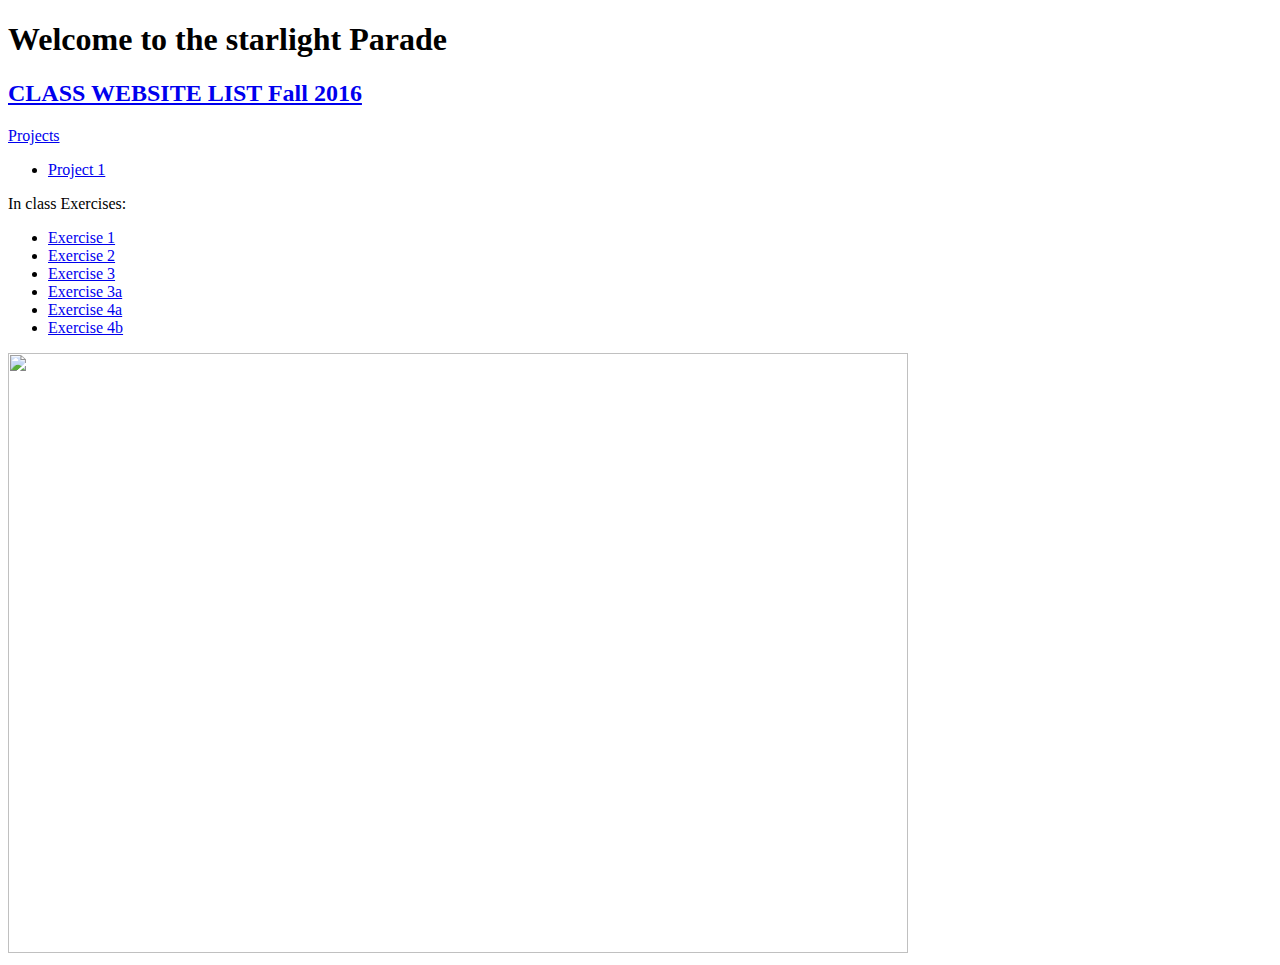
==== Exercise1/index.html @ bfcb6dd6 "awsl" ====
<!DOCTYPE html>
<html>

<head>
  <title>Welcome to  the  starlight Parade</title>
</head>

<body>
  <h1>Welcome to  the  starlight Parade</h1>
  <h2><a href="http://mharris13.github.io/interactivemedia323/classwebsite/a323classwebsite"> CLASS WEBSITE LIST Fall 2016</h2>
 
  <p>
    Projects
    <ul>
      <li><a href="http://garimathakur.github.io/interactivemedia323/project1/"> Project 1 </a> </li>
    </ul>
  </p>
  <p>
    In class Exercises:
    <ul>
      <li><a href="http://Aalizzwell-7.github.io/Ineedhealing/Exercise1/">Exercise 1</a></li>
      <li><a href="http://garimathakur.github.io/interactivemedia323/Exercise2/">Exercise 2</a></li>
      <li><a href="http://garimathakur.github.io/interactivemedia323/Exercise3/">Exercise 3</a></li>
      <li><a href="http://garimathakur.github.io/interactivemedia323/Exercise3a/">Exercise 3a</a></li>
      <li><a href="http://garimathakur.github.io/interactivemedia323/Exercise4section1/">Exercise 4a</a></li>
      <li><a href="http://garimathakur.github.io/interactivemedia323/exercise4section2/">Exercise 4b</a></li>
    </ul>
  </p>

  <img src="http://garimathakur.github.io/interactivemedia323fall2016/images/profile.JPG" height="600" width="900">
  
</body>

</html>
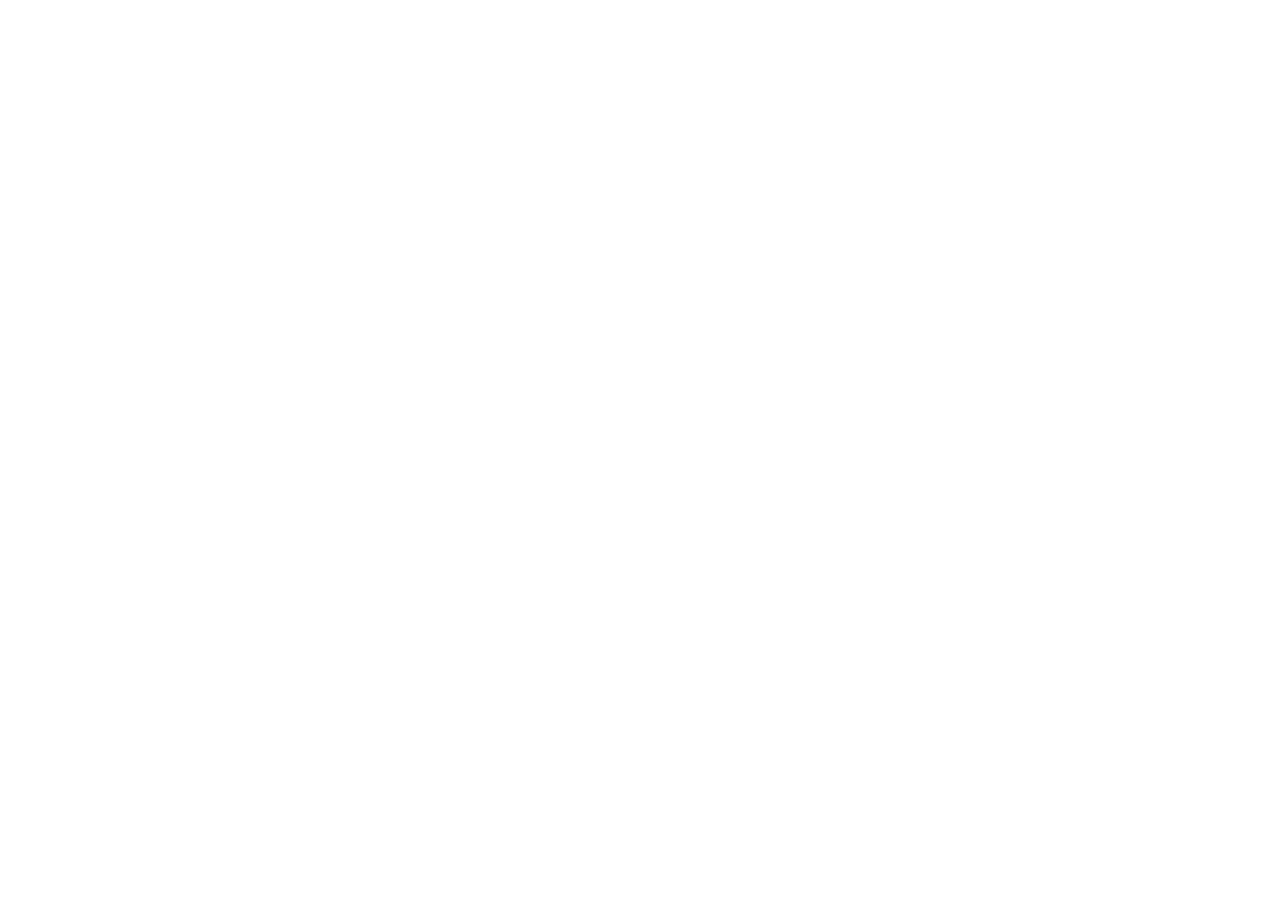
==== commit 9b541539: "awsll" ====
--- a/Exercise1/index.html
+++ b/Exercise1/index.html
@@ -1,34 +1,60 @@
-<!DOCTYPE html>
+<!doctype html>
 <html>
-
+<body> 
 <head>
-  <title>Welcome to  the  starlight Parade</title>
+  <title>How to Wear Lace Up Boots
 </head>
 
-<body>
-  <h1>Welcome to  the  starlight Parade</h1>
-  <h2><a href="http://mharris13.github.io/interactivemedia323/classwebsite/a323classwebsite"> CLASS WEBSITE LIST Fall 2016</h2>
- 
-  <p>
-    Projects
+   <div id="table-of-contents">
+      Table to contents
+      <ul>
+        <li><a href="#one">Method 1 : Putting on Lace Up Boots</a></li> 
+        <li><a href="#two">Method 2 : Styling Flat Lace Up Boots</a></li>
+        <li><a href="#three">Tips</a></li>
+      </ul>
+   </div>
+
+   <h1> How to Wear Lace Up Boots </h1>
+      <p>Lace up boots are all the rage right now in fashion and the media. You may have seen your friends, celebrities, or even models wearing different types of lace up boots. If you have a pair of your own but you aren’t sure how to wear them, try wearing them with skinny jeans or even a pair of leggings to find a style that works for you. </p>
+	  </div>
+    <div id="one">
+	   <h2>Method 1 : Putting on Lace Up Boots</h2>
+      
+        <img src="images\1.jpg"alt="Add tall socks to your boots for a pop of color">
+        <ol>
+          <li><strong>Add tall socks to your boots for a pop of color.</strong></li>
+
+   	  <p>If your boots are black or brown and you’d like to throw in a pop of color on top of them, wear tall socks that will peak between your boots and pants. If you want to keep a classic look, opt for neutral and toned-down colors, like black, white, or beige.</p>
+      <ul>
+        <p>Some stores sell socks that are specifically made for boots. These are usually thicker and will be easier to pull out of the top of your shoes.</p>
+        <img src="images\4.jpg"alt="Tie your boots tightly for a comfortable walking shoe">
+         <li><strong>Tie your boots tightly for a comfortable walking shoe. </strong></li>
+        <p>Lace up boots are used for fashion and function. If you want to take a hike in your boots or are planning a long walk, make sure that your boots are tied snugly and fit on your feet well. This will cause less strain on your feet over time.</p>
+        <img src="images\3.jpg">
+        <p>3 Keep your shoelaces loose for a relaxed look. Some boots have shoelaces that can be tied loosely or not at all and still stay on your feet. If you want to look relaxed and fashionable, keep your shoelaces loose and your boots slightly floppy when you wear them.</p>
+    </div>>
+
+     <div id="two">
+     <h2>Method 2 : Styling Flat Lace Up Boots</h2>
+      
+        <img src="images\2.jpg"alt="Add tall socks to your boots for a pop of color">
+        <li><strong>Add tall socks to your boots for a pop of color.</strong></li>
+
+        <p> Jeans that are loose fitting imply a more laid-back style. Pair your lace up boots with a relaxed or loose fitting pair of jeans that you can cuff at the bottom to emphasize your shoe.</p>
+        <img src="images\5.jpg">
+        <p>2 Pair your boots with skinny jeans for a chic, stream-lined look. If you want to look put-together and stylish, skinny jeans are the way to go. Pair your boots with a dark-wash skinny jean that will compliment the rest of your outfit.
+        ></p>
+        <img src="images\6.jpg">
+        <p>3 Dress up your boots with a midi skirt and tights. If you are going to an event or just feel like adding some pizzazz to your outfit, you can pair your lace up boots with a midi skirt and tights for a more polished, dressed-up outfit. Try wearing a floral dress with a black or brown pair of boots, or add a pop of color to a neutral dress with boots that have a bright color
+        </p>
+    </div>>
+
+     <div id= "three">
+    <h2>Tips</h2>
     <ul>
-      <li><a href="http://garimathakur.github.io/interactivemedia323/project1/"> Project 1 </a> </li>
+      <li>Make sure that you can walk in your boots without them slipping off your feet before you head out.</li>
+      <li>This look works best with chunkier boots, like Timberlands.</li>
     </ul>
-  </p>
-  <p>
-    In class Exercises:
-    <ul>
-      <li><a href="http://Aalizzwell-7.github.io/Ineedhealing/Exercise1/">Exercise 1</a></li>
-      <li><a href="http://garimathakur.github.io/interactivemedia323/Exercise2/">Exercise 2</a></li>
-      <li><a href="http://garimathakur.github.io/interactivemedia323/Exercise3/">Exercise 3</a></li>
-      <li><a href="http://garimathakur.github.io/interactivemedia323/Exercise3a/">Exercise 3a</a></li>
-      <li><a href="http://garimathakur.github.io/interactivemedia323/Exercise4section1/">Exercise 4a</a></li>
-      <li><a href="http://garimathakur.github.io/interactivemedia323/exercise4section2/">Exercise 4b</a></li>
-    </ul>
-  </p>
-
-  <img src="http://garimathakur.github.io/interactivemedia323fall2016/images/profile.JPG" height="600" width="900">
-  
+  </div> 
 </body>
-
-</html>
+</html>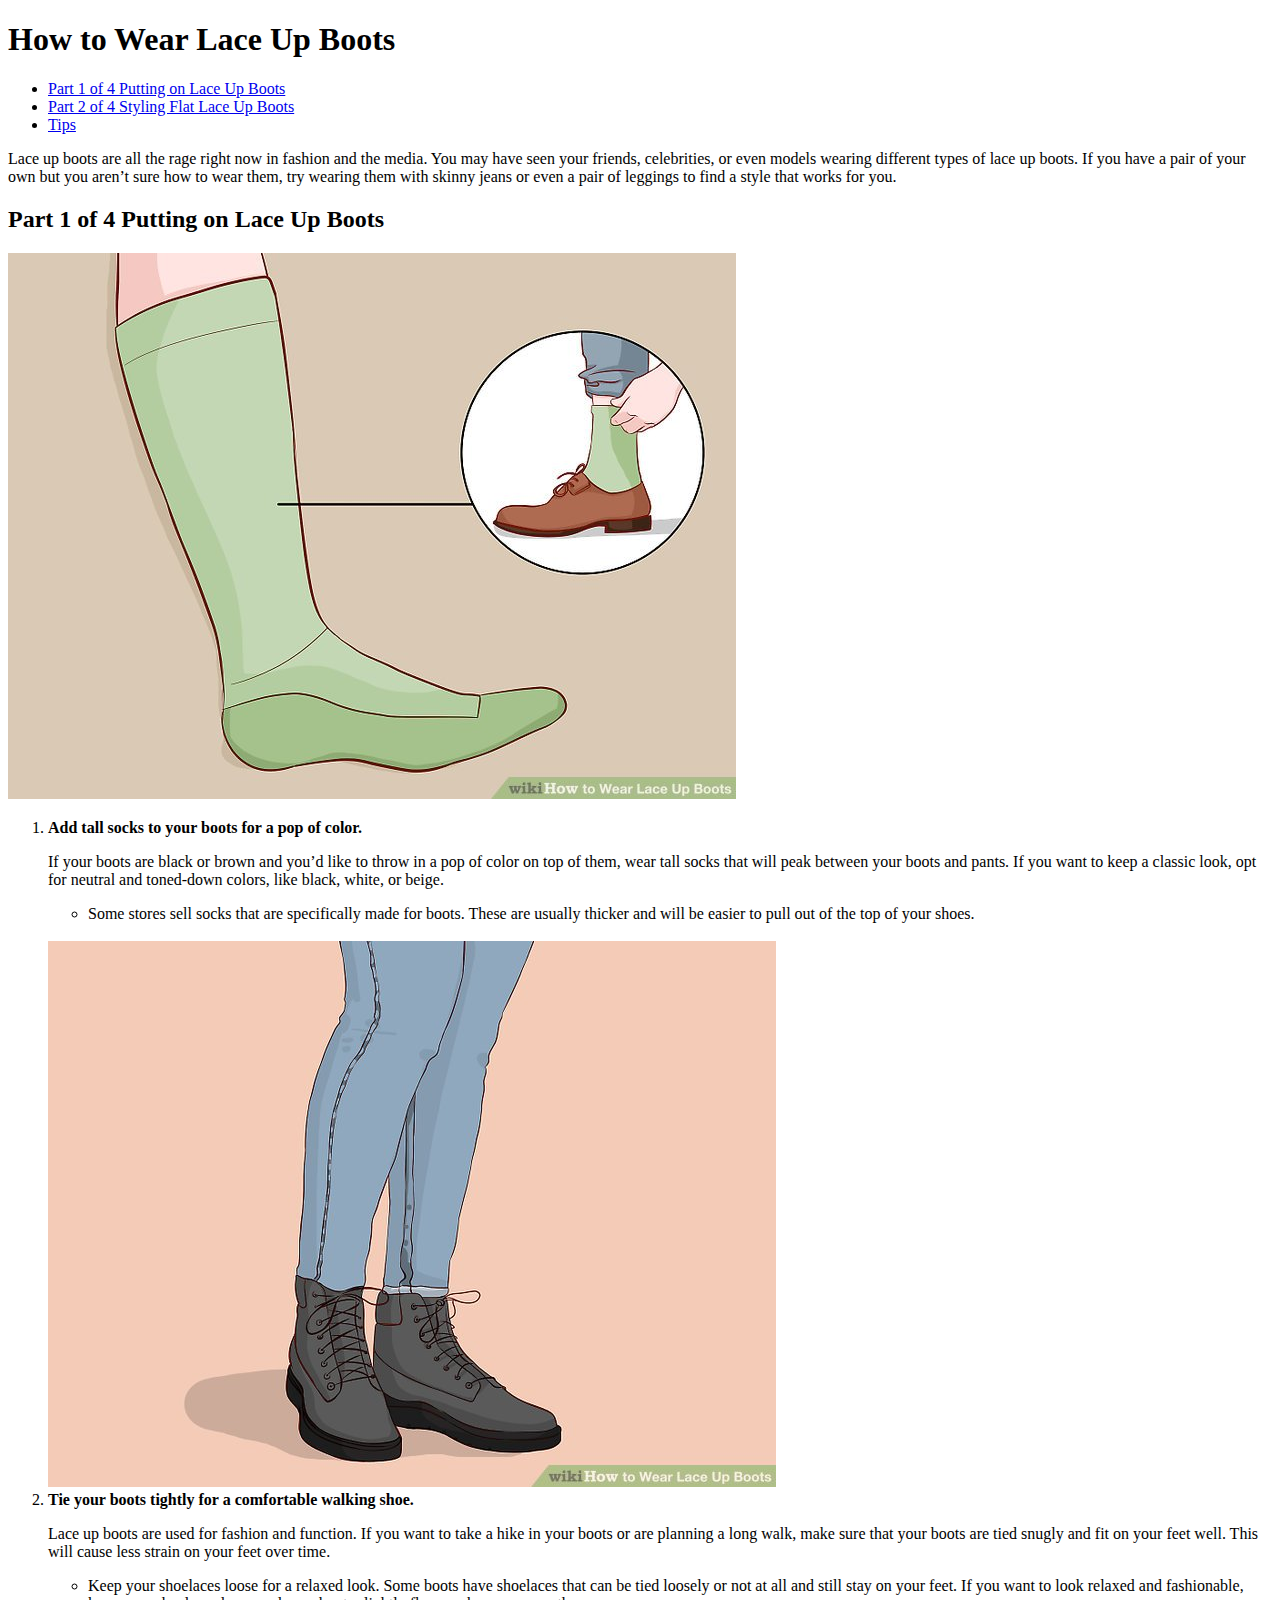
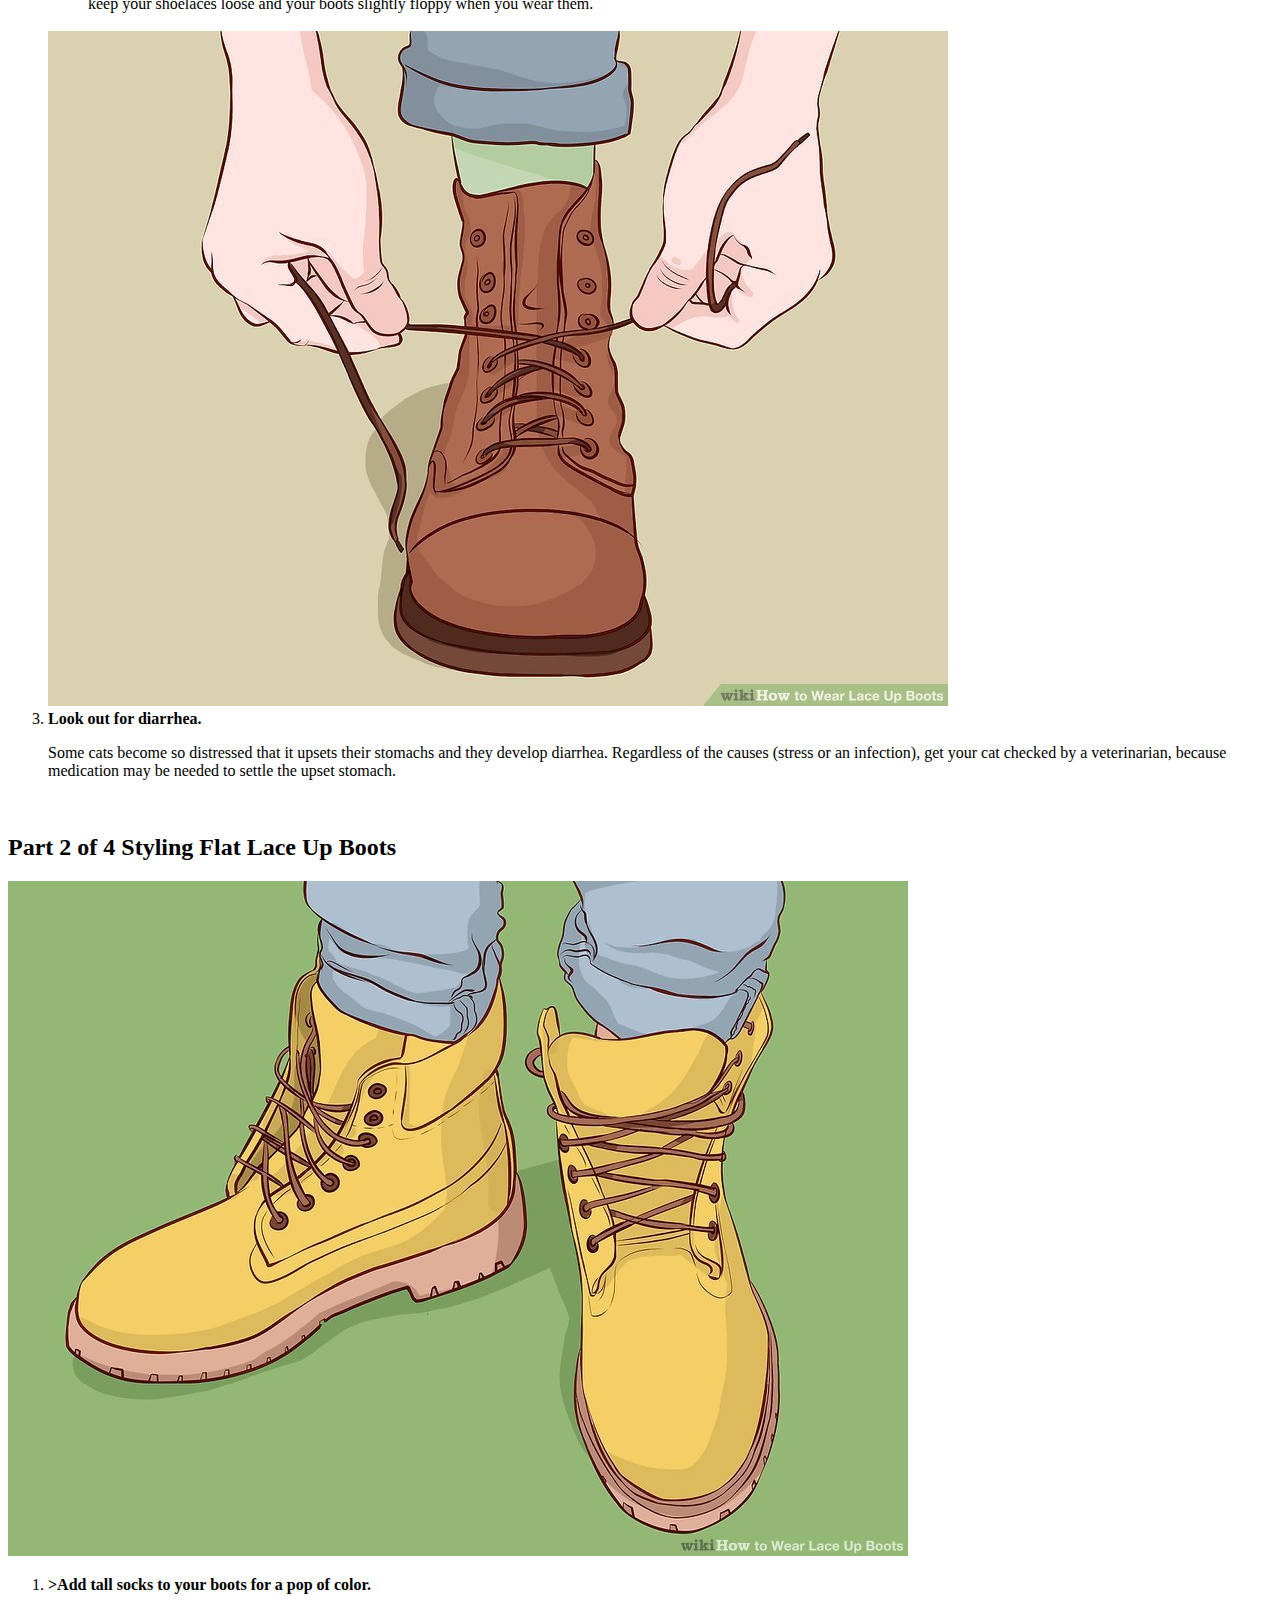
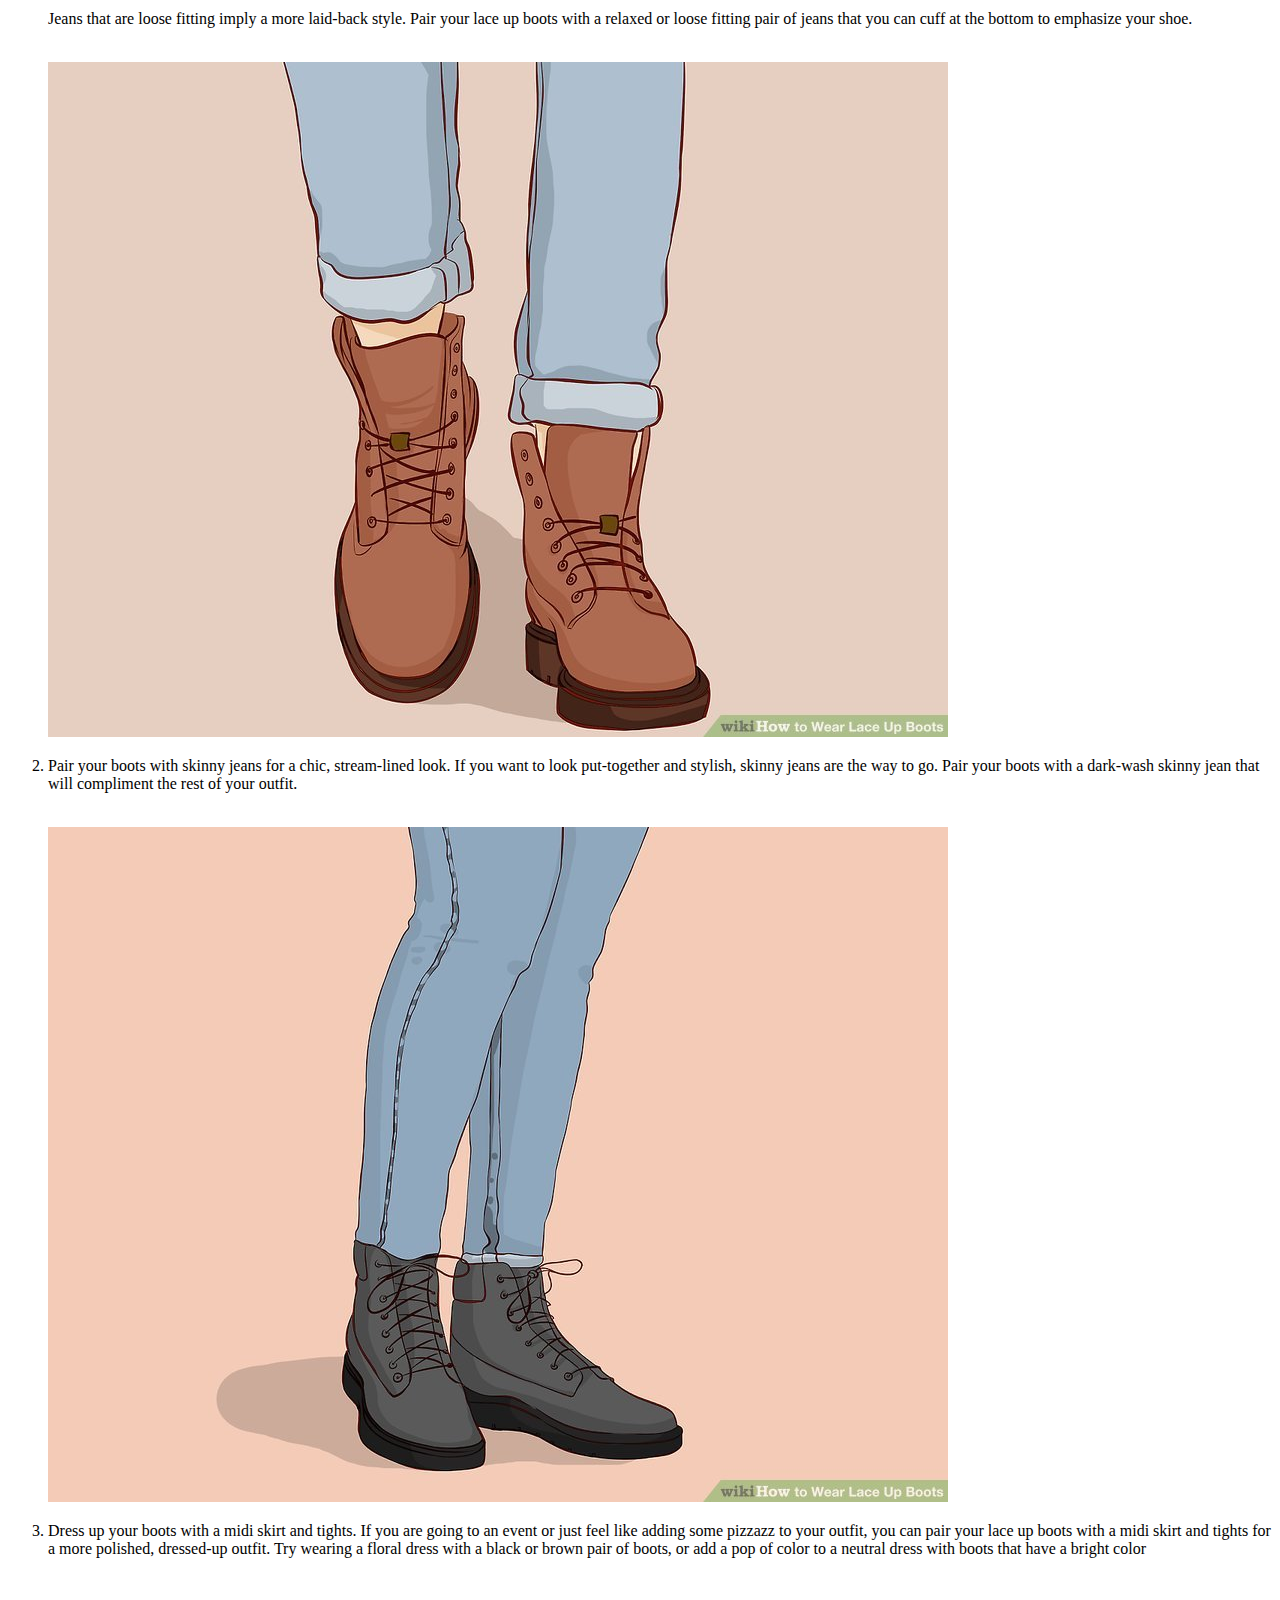
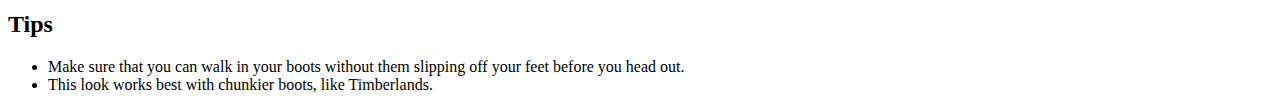
==== commit 1ee7c0f5: "awslll" ====
--- a/Exercise1/index.html
+++ b/Exercise1/index.html
@@ -1,60 +1,99 @@
-<!doctype html>
+<!DOCTYPE html>
 <html>
-<body> 
-<head>
-  <title>How to Wear Lace Up Boots
-</head>
+<body>
+  <head>
+    <title>How to Wear Lace Up Boots</title>
+  </head>
 
-   <div id="table-of-contents">
-      Table to contents
-      <ul>
-        <li><a href="#one">Method 1 : Putting on Lace Up Boots</a></li> 
-        <li><a href="#two">Method 2 : Styling Flat Lace Up Boots</a></li>
-        <li><a href="#three">Tips</a></li>
-      </ul>
-   </div>
+    <h1>How to Wear Lace Up Boots</h1>
+    <ul>
+      <li><a href="#one">Part 1 of 4 Putting on Lace Up Boots</a></li>
+      <li><a href="#two">Part 2 of 4 Styling Flat Lace Up Boots</a></li>
+      <li><a href="#three">Tips</a></li>
+    </ul>
+     
 
-   <h1> How to Wear Lace Up Boots </h1>
-      <p>Lace up boots are all the rage right now in fashion and the media. You may have seen your friends, celebrities, or even models wearing different types of lace up boots. If you have a pair of your own but you aren’t sure how to wear them, try wearing them with skinny jeans or even a pair of leggings to find a style that works for you. </p>
-	  </div>
-    <div id="one">
-	   <h2>Method 1 : Putting on Lace Up Boots</h2>
-      
-        <img src="images\1.jpg"alt="Add tall socks to your boots for a pop of color">
-        <ol>
-          <li><strong>Add tall socks to your boots for a pop of color.</strong></li>
+  <div>
+ <p>Lace up boots are all the rage right now in fashion and the media. You may have seen your friends, celebrities, or even models wearing different types of lace up boots. If you have a pair of your own but you aren’t sure how to wear them, try wearing them with skinny jeans or even a pair of leggings to find a style that works for you.</p >
+  </div>
 
-   	  <p>If your boots are black or brown and you’d like to throw in a pop of color on top of them, wear tall socks that will peak between your boots and pants. If you want to keep a classic look, opt for neutral and toned-down colors, like black, white, or beige.</p>
-      <ul>
-        <p>Some stores sell socks that are specifically made for boots. These are usually thicker and will be easier to pull out of the top of your shoes.</p>
-        <img src="images\4.jpg"alt="Tie your boots tightly for a comfortable walking shoe">
-         <li><strong>Tie your boots tightly for a comfortable walking shoe. </strong></li>
-        <p>Lace up boots are used for fashion and function. If you want to take a hike in your boots or are planning a long walk, make sure that your boots are tied snugly and fit on your feet well. This will cause less strain on your feet over time.</p>
-        <img src="images\3.jpg">
-        <p>3 Keep your shoelaces loose for a relaxed look. Some boots have shoelaces that can be tied loosely or not at all and still stay on your feet. If you want to look relaxed and fashionable, keep your shoelaces loose and your boots slightly floppy when you wear them.</p>
-    </div>>
 
-     <div id="two">
-     <h2>Method 2 : Styling Flat Lace Up Boots</h2>
-      
-        <img src="images\2.jpg"alt="Add tall socks to your boots for a pop of color">
+<!-- Part 1 of 4 Putting on Lace Up Boots-->
+  <div id="one">
+    <h2>Part 1 of 4 Putting on Lace Up Boots</h2>
+
+    <img src="images/1.jpg"alt="Putting on Lace Up Boots.">
+
+
+      <ol>
         <li><strong>Add tall socks to your boots for a pop of color.</strong></li>
+          <p>If your boots are black or brown and you’d like to throw in a pop of color on top of them, wear tall socks that will peak between your boots and pants. If you want to keep a classic look, opt for neutral and toned-down colors, like black, white, or beige.</p >
+            <ul>
+             <li>Some stores sell socks that are specifically made for boots. These are usually thicker and will be easier to pull out of the top of your shoes.</li>
 
-        <p> Jeans that are loose fitting imply a more laid-back style. Pair your lace up boots with a relaxed or loose fitting pair of jeans that you can cuff at the bottom to emphasize your shoe.</p>
-        <img src="images\5.jpg">
-        <p>2 Pair your boots with skinny jeans for a chic, stream-lined look. If you want to look put-together and stylish, skinny jeans are the way to go. Pair your boots with a dark-wash skinny jean that will compliment the rest of your outfit.
-        ></p>
-        <img src="images\6.jpg">
-        <p>3 Dress up your boots with a midi skirt and tights. If you are going to an event or just feel like adding some pizzazz to your outfit, you can pair your lace up boots with a midi skirt and tights for a more polished, dressed-up outfit. Try wearing a floral dress with a black or brown pair of boots, or add a pop of color to a neutral dress with boots that have a bright color
-        </p>
-    </div>>
+            </ul>
+            <br>
 
-     <div id= "three">
-    <h2>Tips</h2>
+          <img src="images/2.jpg"alt="Tie your boots tightly for a comfortable walking shoe.">
+         
+
+        <li><strong>Tie your boots tightly for a comfortable walking shoe.</strong></li>
+          <p>Lace up boots are used for fashion and function. If you want to take a hike in your boots or are planning a long walk, make sure that your boots are tied snugly and fit on your feet well. This will cause less strain on your feet over time.</p>
+            <ul>
+              <li>Keep your shoelaces loose for a relaxed look. Some boots have shoelaces that can be tied loosely or not at all and still stay on your feet. If you want to look relaxed and fashionable, keep your shoelaces loose and your boots slightly floppy when you wear them.</li>
+            </ul>
+            <br>
+
+          <img src="images/3.jpg"alt="Add tall socks to your boots for a pop of color">
+
+        <li><strong>Look out for diarrhea.</strong></li>
+          <p>Some cats become so distressed that it upsets their stomachs and they develop diarrhea. Regardless of the causes (stress or an infection), get your cat checked by a veterinarian, because medication may be needed to settle the upset stomach.</p>
+           <br>
+
+
+      </ol>
+  </div>
+
+
+<!-- Part 2 of 4  Styling Flat Lace Up Boots-->
+  <div id="two">
+    <h2>Part 2 of 4  Styling Flat Lace Up Boots</h2>
+    <img src="images/4.jpg"alt="Add tall socks to your boots for a pop of color">
+
+
+     <ol>
+       <li><strong>>Add tall socks to your boots for a pop of color. </strong></li>
+         <p>Jeans that are loose fitting imply a more laid-back style. Pair your lace up boots with a relaxed or loose fitting pair of jeans that you can cuff at the bottom to emphasize your shoe.</p>
+         <br>
+
+        <img src="images/5.jpg">
+
+      <li>
+        <p>Pair your boots with skinny jeans for a chic, stream-lined look. If you want to look put-together and stylish, skinny jeans are the way to go. Pair your boots with a dark-wash skinny jean that will compliment the rest of your outfit.</p></li>
+        <br>
+
+        <img src="images/6.jpg">
+
+      <li>
+        <p>Dress up your boots with a midi skirt and tights. If you are going to an event or just feel like adding some pizzazz to your outfit, you can pair your lace up boots with a midi skirt and tights for a more polished, dressed-up outfit. Try wearing a floral dress with a black or brown pair of boots, or add a pop of color to a neutral dress with boots that have a bright color</p></li>
+          <br>
+
+    </ol>
+  </div>
+
+
+
+<!-- Tips-->
+ <div id="three">
+  <h2>Tips</h2>
+
     <ul>
       <li>Make sure that you can walk in your boots without them slipping off your feet before you head out.</li>
       <li>This look works best with chunkier boots, like Timberlands.</li>
+    
     </ul>
-  </div> 
+  </div>
+
 </body>
+
 </html>